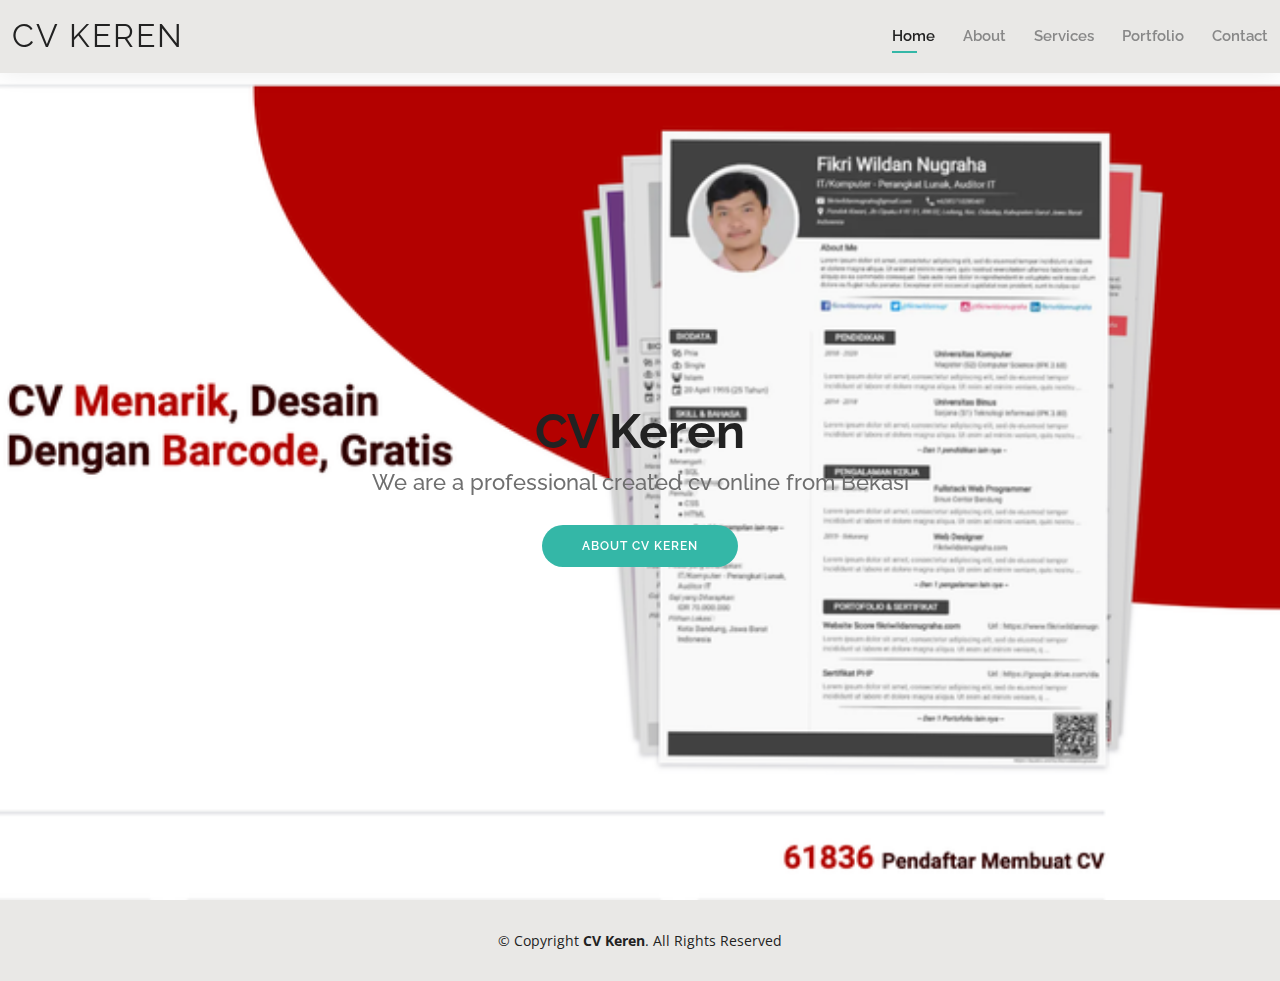
==== index.html @ f9409516 "Update index.html" ====
<!DOCTYPE html>
<html lang="en">

<head>
  <meta charset="utf-8">
  <meta content="width=device-width, initial-scale=1.0" name="viewport">

  <title>CV Keren - Home</title>
  <meta content="" name="description">
  <meta content="" name="keywords">

  <!-- Favicons -->
  <link href="assets/img/favicon.png" rel="icon">
  <link href="assets/img/apple-touch-icon.png" rel="apple-touch-icon">

  <!-- Google Fonts -->
  <link href="https://fonts.googleapis.com/css?family=Open+Sans:300,300i,400,400i,600,600i,700,700i|Raleway:300,300i,400,400i,500,500i,600,600i,700,700i|Poppins:300,300i,400,400i,500,500i,600,600i,700,700i" rel="stylesheet">

  <!-- Vendor CSS Files -->
  <link href="assets/vendor/aos/aos.css" rel="stylesheet">
  <link href="assets/vendor/bootstrap/css/bootstrap.min.css" rel="stylesheet">
  <link href="assets/vendor/bootstrap-icons/bootstrap-icons.css" rel="stylesheet">
  <link href="assets/vendor/boxicons/css/boxicons.min.css" rel="stylesheet">
  <link href="assets/vendor/glightbox/css/glightbox.min.css" rel="stylesheet">
  <link href="assets/vendor/swiper/swiper-bundle.min.css" rel="stylesheet">

  <!-- Template Main CSS File -->
  <link href="assets/css/style.css" rel="stylesheet">

  <!-- =======================================================
  * Template Name: Kelly
  * Template URL: https://bootstrapmade.com/kelly-free-bootstrap-cv-resume-html-template/
  * Updated: Mar 17 2024 with Bootstrap v5.3.3
  * Author: BootstrapMade.com
  * License: https://bootstrapmade.com/license/
  ======================================================== -->
</head>

<body>

  <!-- ======= Header ======= -->
  <header id="header" class="fixed-top">
    <div class="container-fluid d-flex justify-content-between align-items-center">

      <h1 class="logo me-auto me-lg-0"><a href="index.html">CV Keren</a></h1>
      <!-- Uncomment below if you prefer to use an image logo -->
      <!-- <a href="index.html" class="logo"><img src="assets/img/logo.png" alt="" class="img-fluid"></a>-->

      <nav id="navbar" class="navbar order-last order-lg-0">
        <ul>
          <li><a class="active" href="index.html">Home</a></li>
          <li><a href="about.html">About</a></li>
          <!--<li><a href="resume.html">Resume</a></li>-->
          <li><a href="services.html">Services</a></li>
          <li><a href="portfolio.html">Portfolio</a></li>
          <li><a href="contact.html">Contact</a></li>
        </ul>
        <i class="bi bi-list mobile-nav-toggle"></i>
      </nav><!-- .navbar -->
      <!--
      <div class="header-social-links">
        <a href="#" class="twitter"><i class="bi bi-twitter"></i></a>
        <a href="#" class="facebook"><i class="bi bi-facebook"></i></a>
        <a href="#" class="instagram"><i class="bi bi-instagram"></i></a>
        <a href="#" class="linkedin"><i class="bi bi-linkedin"></i></i></a>
      </div>
       -->

    </div>

  </header><!-- End Header -->

  <!-- ======= Hero Section ======= -->
  <section id="hero" class="d-flex align-items-center">
    <div class="container d-flex flex-column align-items-center" data-aos="zoom-in" data-aos-delay="100">
      <h1>CV Keren</h1>
      <h2>We are a professional created cv online from Bekasi</h2>
      <a href="about.html" class="btn-about">About CV Keren</a>
    </div>
  </section><!-- End Hero -->

  <!-- ======= Footer ======= -->
  <footer id="footer">
    <div class="container">
      <div class="copyright">
        &copy; Copyright <strong><span>CV Keren</span></strong>. All Rights Reserved
      </div>
     <!-- 
      <div class="credits">
        <!-- All the links in the footer should remain intact. -->
        <!-- You can delete the links only if you purchased the pro version. -->
        <!-- Licensing information: https://bootstrapmade.com/license/ -->
        <!-- Purchase the pro version with working PHP/AJAX contact form: https://bootstrapmade.com/kelly-free-bootstrap-cv-resume-html-template/ -->
        <!-- 
         Designed by <a href="https://bootstrapmade.com/">BootstrapMade</a>
      </div>
       -->
    </div>
  </footer><!-- End  Footer -->

  <div id="preloader"></div>
  <a href="https://wa.me/6285972702006?text=Halo%20saya%20ingin%20buat%20CV%20Online" class="back-to-top d-flex align-items-center justify-content-center"><i class="bi bi-whatsapp"></i></a>

  <!-- Vendor JS Files -->
  <script src="assets/vendor/purecounter/purecounter_vanilla.js"></script>
  <script src="assets/vendor/aos/aos.js"></script>
  <script src="assets/vendor/bootstrap/js/bootstrap.bundle.min.js"></script>
  <script src="assets/vendor/glightbox/js/glightbox.min.js"></script>
  <script src="assets/vendor/isotope-layout/isotope.pkgd.min.js"></script>
  <script src="assets/vendor/swiper/swiper-bundle.min.js"></script>
  <script src="assets/vendor/waypoints/noframework.waypoints.js"></script>
  <script src="assets/vendor/php-email-form/validate.js"></script>

  <!-- Template Main JS File -->
  <script src="assets/js/main.js"></script>

</body>

</html>
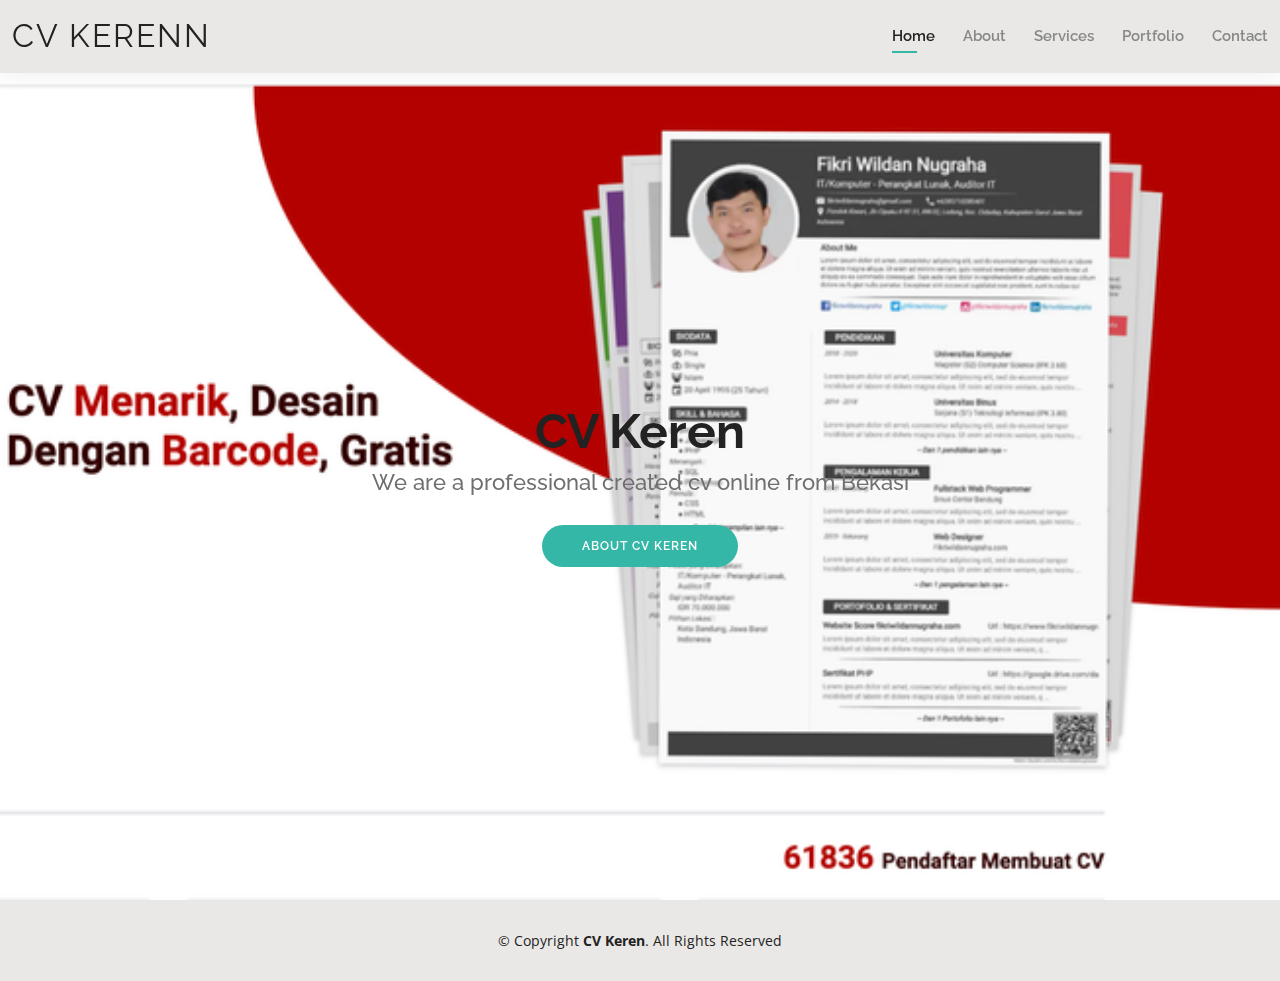
==== commit 2c6e744c: "test remoooot" ====
--- a/index.html
+++ b/index.html
@@ -42,7 +42,7 @@
   <header id="header" class="fixed-top">
     <div class="container-fluid d-flex justify-content-between align-items-center">
 
-      <h1 class="logo me-auto me-lg-0"><a href="index.html">CV Keren</a></h1>
+      <h1 class="logo me-auto me-lg-0"><a href="index.html">CV Kerenn</a></h1>
       <!-- Uncomment below if you prefer to use an image logo -->
       <!-- <a href="index.html" class="logo"><img src="assets/img/logo.png" alt="" class="img-fluid"></a>-->
 
@@ -98,9 +98,9 @@
     </div>
   </footer><!-- End  Footer -->
 
-  <div id="preloader"></div>
-  <a href="https://wa.me/6285972702006?text=Halo%20saya%20ingin%20buat%20CV%20Online" class="back-to-top d-flex align-items-center justify-content-center"><i class="bi bi-whatsapp"></i></a>
-
+  <div id="preloader">
+    <a href="https://wa.me/6281383118716?text=Halo%20saya%20ingin%20buat%20CV%20Online" class="back-to-top d-flex align-items-center justify-content-center"><i class="bi bi-whatsapp"></i></a>
+  </div>
   <!-- Vendor JS Files -->
   <script src="assets/vendor/purecounter/purecounter_vanilla.js"></script>
   <script src="assets/vendor/aos/aos.js"></script>
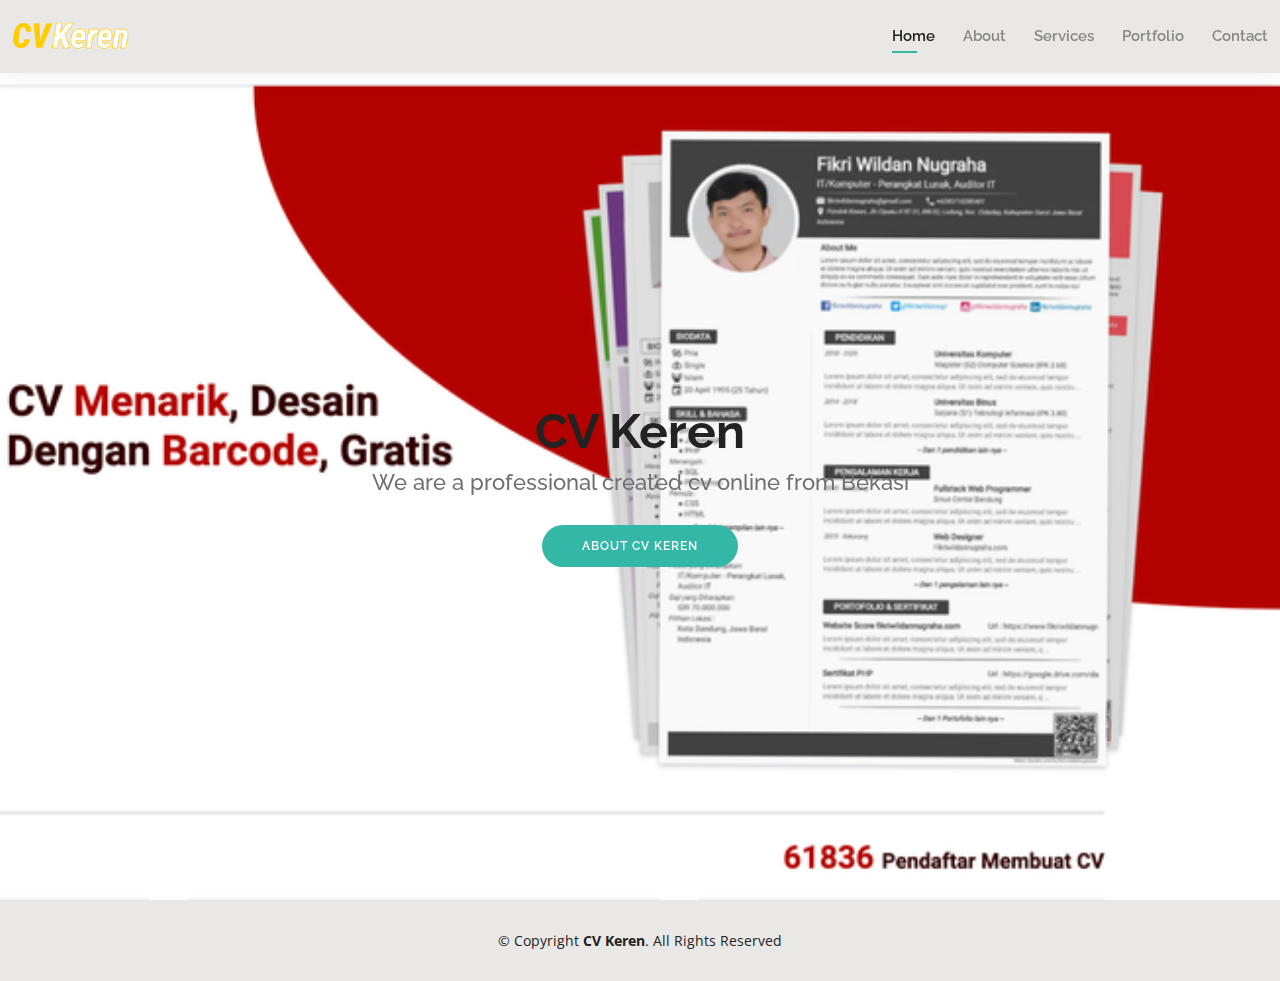
==== commit 5e1fa0e7: "ganti logo" ====
--- a/index.html
+++ b/index.html
@@ -42,7 +42,7 @@
   <header id="header" class="fixed-top">
     <div class="container-fluid d-flex justify-content-between align-items-center">
 
-      <h1 class="logo me-auto me-lg-0"><a href="index.html">CV Kerenn</a></h1>
+      <h1 class="logo me-auto me-lg-0"><a href="index.html"><img src="assets/img/logo-text.png" alt=""></a></h1>
       <!-- Uncomment below if you prefer to use an image logo -->
       <!-- <a href="index.html" class="logo"><img src="assets/img/logo.png" alt="" class="img-fluid"></a>-->
 
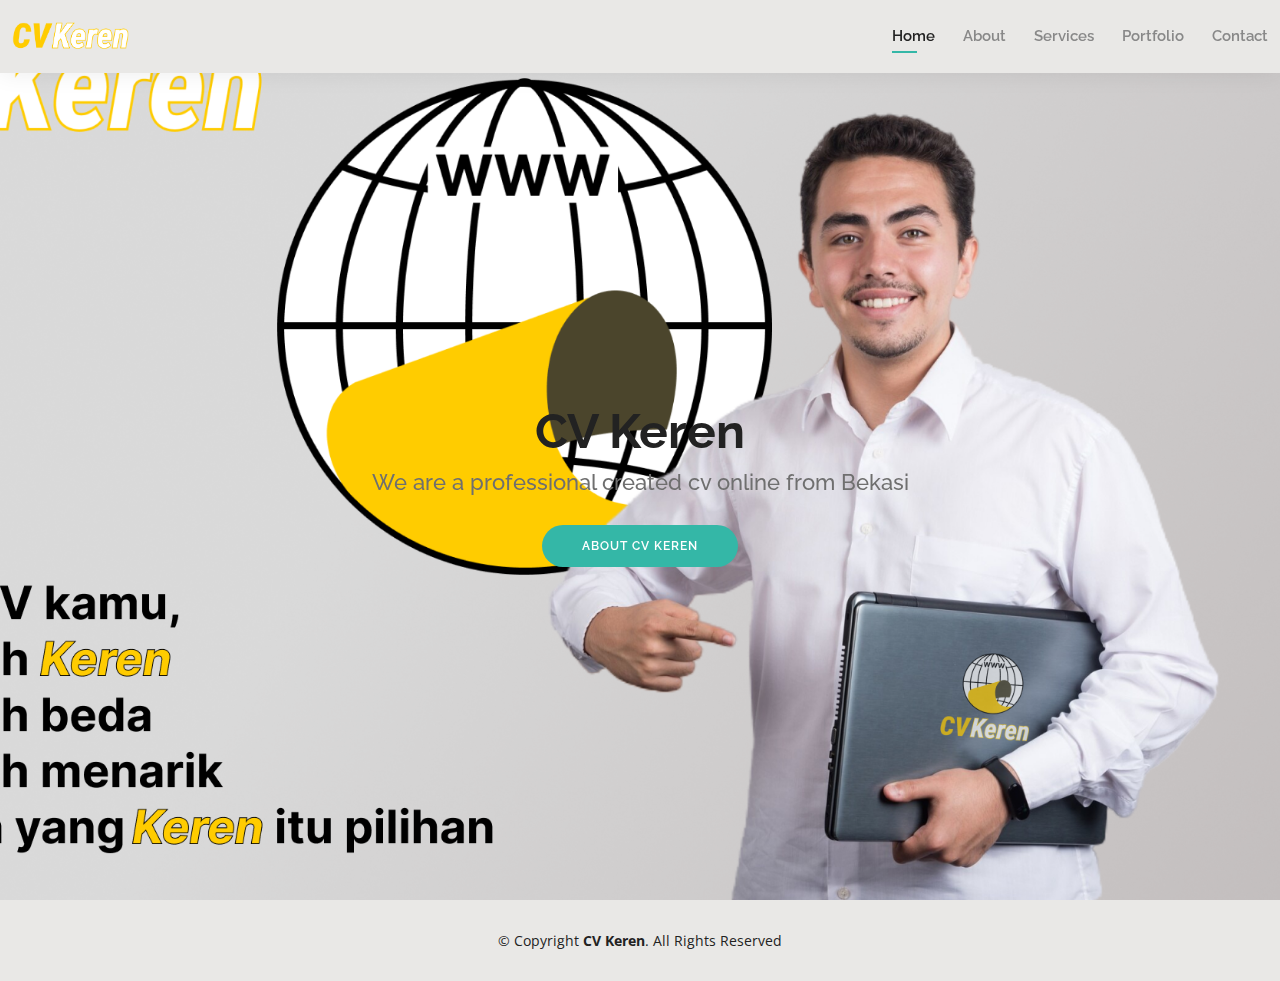
==== commit 9c159142: "lanti pavicon" ====
--- a/index.html
+++ b/index.html
@@ -10,8 +10,8 @@
   <meta content="" name="keywords">
 
   <!-- Favicons -->
-  <link href="assets/img/favicon.png" rel="icon">
-  <link href="assets/img/apple-touch-icon.png" rel="apple-touch-icon">
+  <link href="assets/img/logo-img.png" rel="icon">
+  <link href="assets/img/logo-img.png" rel="apple-touch-icon">
 
   <!-- Google Fonts -->
   <link href="https://fonts.googleapis.com/css?family=Open+Sans:300,300i,400,400i,600,600i,700,700i|Raleway:300,300i,400,400i,500,500i,600,600i,700,700i|Poppins:300,300i,400,400i,500,500i,600,600i,700,700i" rel="stylesheet">
--- a/assets/css/style.css
+++ b/assets/css/style.css
@@ -422,7 +422,7 @@
 #hero {
   width: 100%;
   height: 100vh;
-  background: url("../img/bg.png") top right;
+  background: url("../img/sampul.png") top right;
   background-size: cover;
 }
 
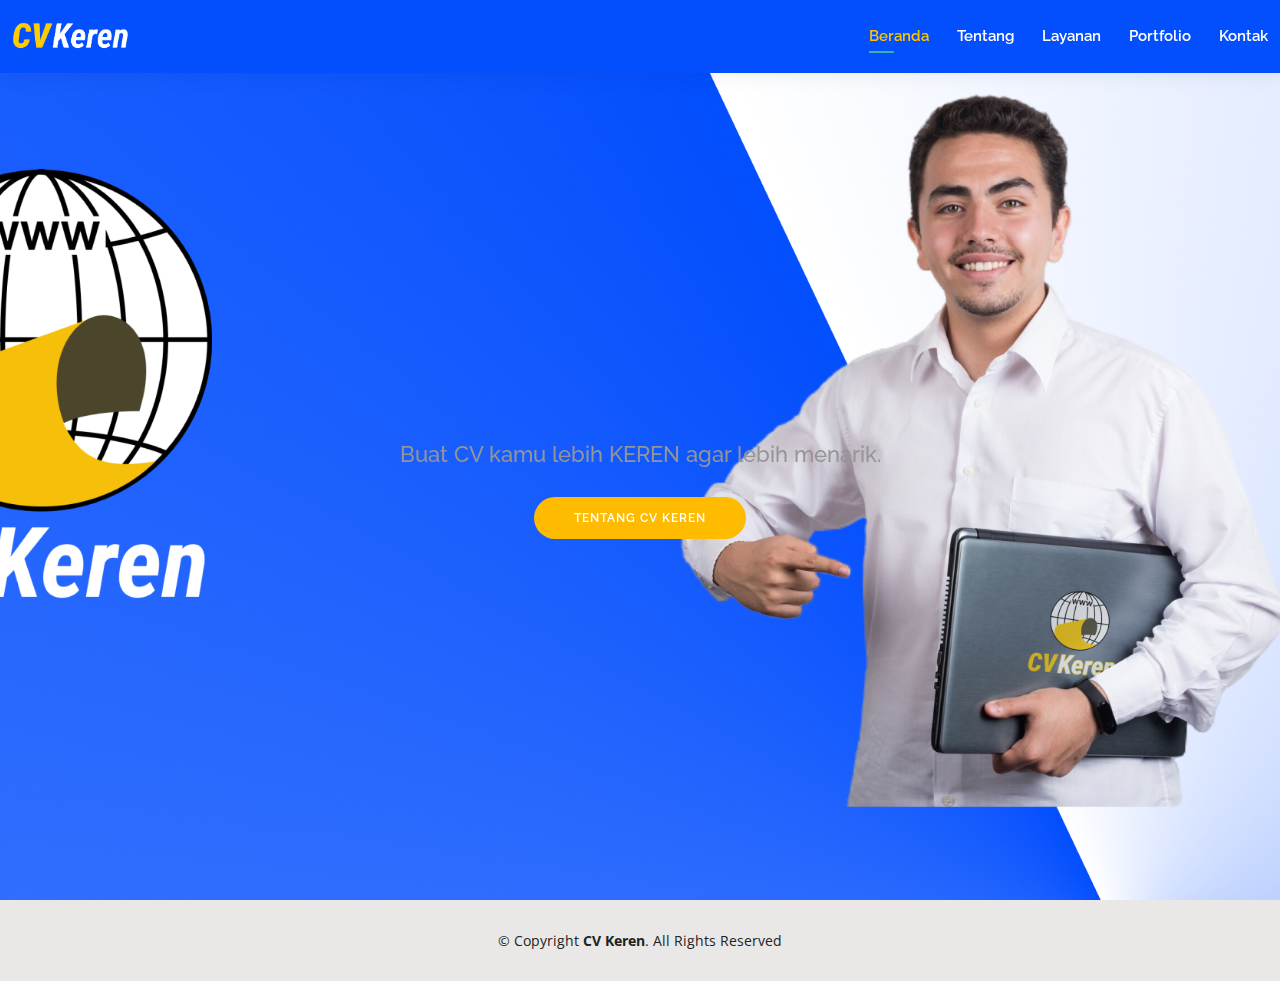
==== commit 38961687: "menyesuaikan halaman depan" ====
--- a/index.html
+++ b/index.html
@@ -48,12 +48,12 @@
 
       <nav id="navbar" class="navbar order-last order-lg-0">
         <ul>
-          <li><a class="active" href="index.html">Home</a></li>
-          <li><a href="about.html">About</a></li>
+          <li><a class="active" href="index.html">Beranda</a></li>
+          <li><a href="about.html">Tentang</a></li>
           <!--<li><a href="resume.html">Resume</a></li>-->
-          <li><a href="services.html">Services</a></li>
+          <li><a href="services.html">Layanan</a></li>
           <li><a href="portfolio.html">Portfolio</a></li>
-          <li><a href="contact.html">Contact</a></li>
+          <li><a href="contact.html">Kontak</a></li>
         </ul>
         <i class="bi bi-list mobile-nav-toggle"></i>
       </nav><!-- .navbar -->
@@ -73,9 +73,8 @@
   <!-- ======= Hero Section ======= -->
   <section id="hero" class="d-flex align-items-center">
     <div class="container d-flex flex-column align-items-center" data-aos="zoom-in" data-aos-delay="100">
-      <h1>CV Keren</h1>
-      <h2>We are a professional created cv online from Bekasi</h2>
-      <a href="about.html" class="btn-about">About CV Keren</a>
+      <h2>Buat CV kamu lebih KEREN agar lebih menarik.</h2>
+      <a href="about.html" class="btn-about">Tentang CV Keren</a>
     </div>
   </section><!-- End Hero -->
 
--- a/assets/css/style.css
+++ b/assets/css/style.css
@@ -118,7 +118,7 @@
 # Header
 --------------------------------------------------------------*/
 #header {
-  background: #e9e8e6;
+  background: #034efd;
   box-shadow: 0px 0px 25px 0 rgba(0, 0, 0, 0.08);
   z-index: 997;
   padding: 15px 0;
@@ -199,7 +199,7 @@
   font-family: "Raleway", sans-serif;
   font-size: 15px;
   font-weight: 600;
-  color: #888888;
+  color: #ffffff;
   white-space: nowrap;
   transition: 0.3s;
   position: relative;
@@ -236,7 +236,7 @@
 .navbar .active,
 .navbar .active:focus,
 .navbar li:hover>a {
-  color: #222222;
+  color: #ffc300;
 }
 
 .navbar .dropdown ul {
@@ -274,7 +274,7 @@
 .navbar .dropdown ul a:hover,
 .navbar .dropdown ul .active:hover,
 .navbar .dropdown ul li:hover>a {
-  color: #34b7a7;
+  color: #034efd;
 }
 
 .navbar .dropdown:hover>ul {
@@ -310,7 +310,7 @@
 * Mobile Navigation 
 */
 .mobile-nav-toggle {
-  color: #222222;
+  color: #ffc300;
   font-size: 28px;
   cursor: pointer;
   display: none;
@@ -374,7 +374,7 @@
 .navbar-mobile a:hover,
 .navbar-mobile .active,
 .navbar-mobile li:hover>a {
-  color: #34b7a7;
+  color: #034efd;
 }
 
 .navbar-mobile .getstarted,
@@ -409,7 +409,7 @@
 .navbar-mobile .dropdown ul a:hover,
 .navbar-mobile .dropdown ul .active:hover,
 .navbar-mobile .dropdown ul li:hover>a {
-  color: #34b7a7;
+  color: #034efd;
 }
 
 .navbar-mobile .dropdown>.dropdown-active {
@@ -422,7 +422,7 @@
 #hero {
   width: 100%;
   height: 100vh;
-  background: url("../img/sampul.png") top right;
+  background: url("../img/sampul-1.png") top right;
   background-size: cover;
 }
 
@@ -446,8 +446,9 @@
 }
 
 #hero h2 {
-  color: #6f6f6f;
+  color: #959595;
   margin: 10px 0 0 0;
+  text-align: center;
   font-size: 22px;
 }
 
@@ -463,11 +464,11 @@
   transition: 0.5s;
   margin-top: 30px;
   color: #fff;
-  background: #34b7a7;
+  background: #ffbb00;
 }
 
 #hero .btn-about:hover {
-  background: #3dc8b7;
+  background: linear-gradient(180deg, rgba(255,187,0,1) 42%, rgba(255,124,0,1) 100%);
 }
 
 @media (min-width: 1024px) {
